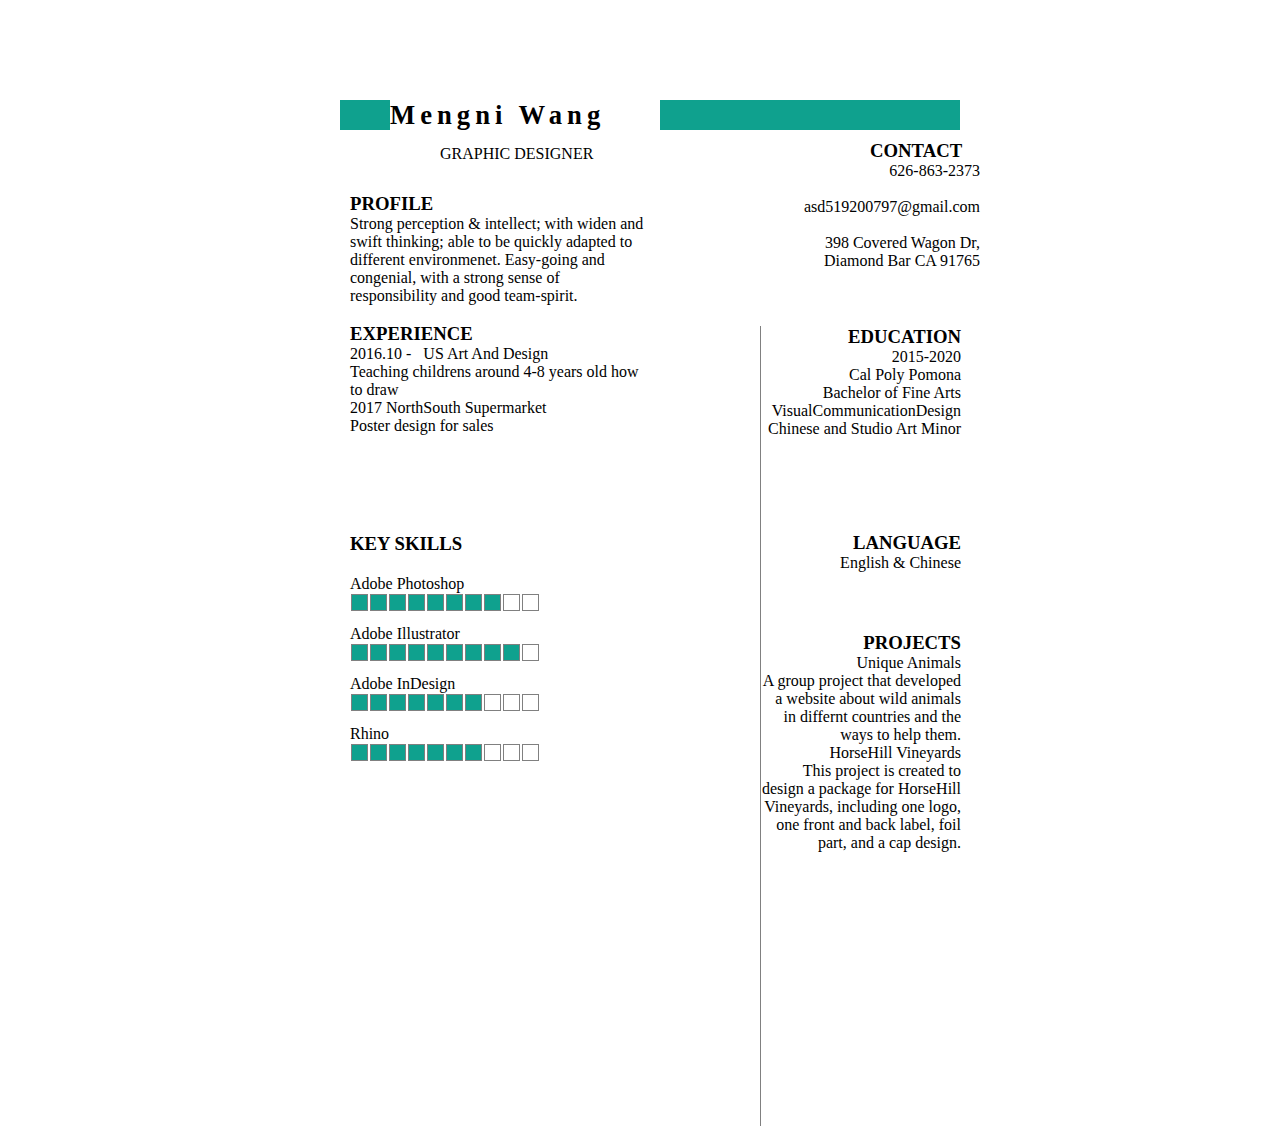
==== helenresume.html @ cc1e92df "new" ====
<!DOCTYPE html>
<head>
    <!-- local style sheet -->
    <link rel="stylesheet" href="assetsresume/css/dafaultstyle.css" type="text/css" />
    <link rel="stylesheet" href="assetsresume/css/dafaultstyle.css" type="text/css" />
<html lang="en">

<head>
    <meta charset="UTF-8">
    <meta name="viewport" content="width=device-width, initial-scale=1.0">
    <title>Document</title>
    <style>
        * {
            margin: 0;
            padding: 0;
        }
        
        #main {
            margin-top: 50px;
            margin-bottom: 50px;
            margin-left: auto;
            margin-right: auto;
            width: 600px;
            height: 800px;
            /*border-left: 2px solid gray;*/
            /*border-top: 1px solid gray;*/
            z-index: 4;
        }
        
        #leftMain {
            width: 300px;
            height: 800px;
            float: left;
        }
        
        #rightMain {
            width: 300px;
            height: 800px;
            float: left;
        }
        
        #title {
            width: 300px;
            height: 30px;
            margin-top: 50px;
            background-color: rgb(15, 161, 142);
        }
        
        #title h2 {
            width: 300px;
            height: 30px;
            margin-top: 0;
            margin-left: 50px;
            background-color: white;
            font-size: 20pt;
            letter-spacing: 5px;
        }
        
        #contact {
            width: 150px;
            height: 250px;
           
            margin-right: 10px;
            margin-top: 0;
            float: right;
           
        }
        
        #line2 h3 {
            margin-top: 45px;
            margin-left: 90px;
        }
        
        #block2 {
            width: 300px;
            height: 30px;
            margin-top: 50px;
            margin-left: 20px;
            background-color: rgb(15, 161, 142);
            z-index: 999;
        }
        
        #smallTitle {
            text-indent: 100px;
            margin-top: 15px;
        }
        
        #profile {
            margin-left: 10px;
            margin-top: 30px;
            width: 300px;
            height: 100px;
            /*border: 1px solid gray;*/
            word-wrap: break-word;
        }
        
        #experience {
            margin-left: 10px;
            margin-top: 30px;
            width: 300px;
            height: 200px;
            /*border: 1px solid gray;*/
            word-wrap: break-word;
        }
        
        #skills {
            margin-left: 10px;
            margin-top: 10px;
            width: 300px;
            height: 300px;
            /*border: 1px solid gray;*/
            word-wrap: break-word;
        }
        
        .left-bottom {
            width: 300px;
            height: 800px;
            margin-top: 196px;
            margin-left: 120px;
            border-left: 1px solid gray;
            text-align: right;
            word-wrap: break-word;
        }
        
        #education {
            width: 200px;
            height: 200px;
           
            /*border: 1px solid gray;*/
        }
        
        #language {
            margin-top: 6px;
            width: 200px;
            height: 100px;
            /*border: 1px solid gray;*/
        }
        
        #projects {
            width: 200px;
            height: 200px;
            /*border: 1px solid gray;*/
        }
        
        .myli {
            margin-top: 20px;
            height: 30px;
        }
        
        .skill-tu li {
            margin: 1px;
            padding: 0;
            list-style: none;
            width: 15px;
            height: 15px;
            border: 1px solid gray;
            float: left;
        }
        
        #line1 {
            width: 200px;
            height: 45px;
            
        }
        
        #line2 {
            width: 200px;
            height: 160px;
            
        }
        
        #line3 {
            margin-top: 80px;
            width: 200px;
            height: 55px;
            
        }
        
        .fill {
            background-color: rgb(15, 161, 142);
        }
    </style>
</head>

<body>
    <div id="main">
        <div id="leftMain">
            <div id="title">
                <h2> <b>Mengni Wang</b></h2>
            </div>
            <div id="smallTitle">
                GRAPHIC DESIGNER
            </div>
            <div id="profile">
                <h3>PROFILE</h3>
                <p>Strong perception & intellect; with widen and swift thinking; able to be quickly adapted to different environmenet.
                    Easy-going and congenial, with a strong sense of responsibility and good team-spirit.</p>
            </div>
            
            
            <div id="experience">
                <h3>EXPERIENCE</h3>
                <p>2016.10 -    &nbsp; US Art And Design
                    <br>
                    Teaching childrens around 4-8 years old how to draw
                       
                    </p>
                <P>2017&nbsp;NorthSouth Supermarket
                    <br>
                    Poster design for sales
                </P>
            </div>
            <div id="skills">
                <h3>KEY SKILLS</h3>
                <div class="myli">
                    Adobe Photoshop
                    <div class="skill-tu">
                        <ul>
                            <li class="fill"></li>
                            <li class="fill"></li>
                            <li class="fill"></li>
                            <li class="fill"></li>
                            <li class="fill"></li>
                            <li class="fill"></li>
                            <li class="fill"></li>
                            <li class="fill"></li>
                            <li></li>
                            <li></li>
                        </ul>
                    </div>
                </div>
                <div class="myli">
                    Adobe Illustrator
                    <div class="skill-tu">
                        <ul>
                            <li class="fill"></li>
                            <li class="fill"></li>
                            <li class="fill"></li>
                            <li class="fill"></li>
                            <li class="fill"></li>
                            <li class="fill"></li>
                            <li class="fill"></li>
                            <li class="fill"></li>
                            <li class="fill"></li>
                            <li></li>
                        </ul>
                    </div>
                </div>
                <div class="myli">
                    Adobe InDesign
                    <div class="skill-tu">
                        <ul>
                            <li class="fill"></li>
                            <li class="fill"></li>
                            <li class="fill"></li>
                            <li class="fill"></li>
                            <li class="fill"></li>
                            <li class="fill"></li>
                            <li class="fill"></li>
                            <li></li>
                            <li></li>
                            <li></li>
                        </ul>
                    </div>
                </div>
                <div class="myli">
                    Rhino
                    <div class="skill-tu">
                        <ul>
                            <li class="fill"></li>
                            <li class="fill"></li>
                            <li class="fill"></li>
                            <li class="fill"></li>
                            <li class="fill"></li>
                            <li class="fill"></li>
                            <li class="fill"></li>
                            <li></li>
                            <li></li>
                            <li></li>
                        </ul>
                    </div>
                </div>
            </div>
        </div>
        <div id="rightMain">
            <div id="contact">
                <div id="line1"></div>
                <div id="line2">
                    <h3>CONTACT</h3>
            <i class="fas fa-mobile"></i>
                <P ALIGN=RIGHT>626-863-2373</P>
                <br>
                <P ALIGN=RIGHT>asd519200797@gmail.com</P>
                <br>
                <P ALIGN=RIGHT>398 Covered Wagon Dr, Diamond Bar CA 91765</P>
                    <div id="line3"></div>
                </div>

            </div>
            
            <div id="block2"></div>
            <div class="left-bottom">
                <div id="education">
                    <h3>EDUCATION</h3>
                    <p>
                        2015-2020
                        <br>
                        Cal Poly Pomona 
                        <br>
                        
                        Bachelor of Fine Arts 
                        <br>
                        VisualCommunicationDesign
                        <br>
                        Chinese and Studio Art Minor</p>
                </div>
                <div id="language">
                    <h3>LANGUAGE</h3>

                    <p>English & Chinese</p>
                </div>
                <div id="projects">
                    <h3>PROJECTS</h3>
                    <p> Unique Animals</p>
                    <p>A group project that developed a website about wild animals in differnt countries and the ways to help them.</p>
                    <p>HorseHill Vineyards</p>
                    <p>This project is created to design a package for HorseHill Vineyards, including one logo, one front and back label, foil part, and a cap design. 
                </div>
            </div>
        </div>
    </div>
</body>

</html>
---- assetsresume/css/dafaultstyle.css ----
<div>
[if screen resolution is lower then 960 px]
    <div>
    some new text only for lower resolution
    </div>
[end of condition]
</div>
---- assetsresume/css/dafaultstyle.css ----
<div>
[if screen resolution is lower then 960 px]
    <div>
    some new text only for lower resolution
    </div>
[end of condition]
</div>
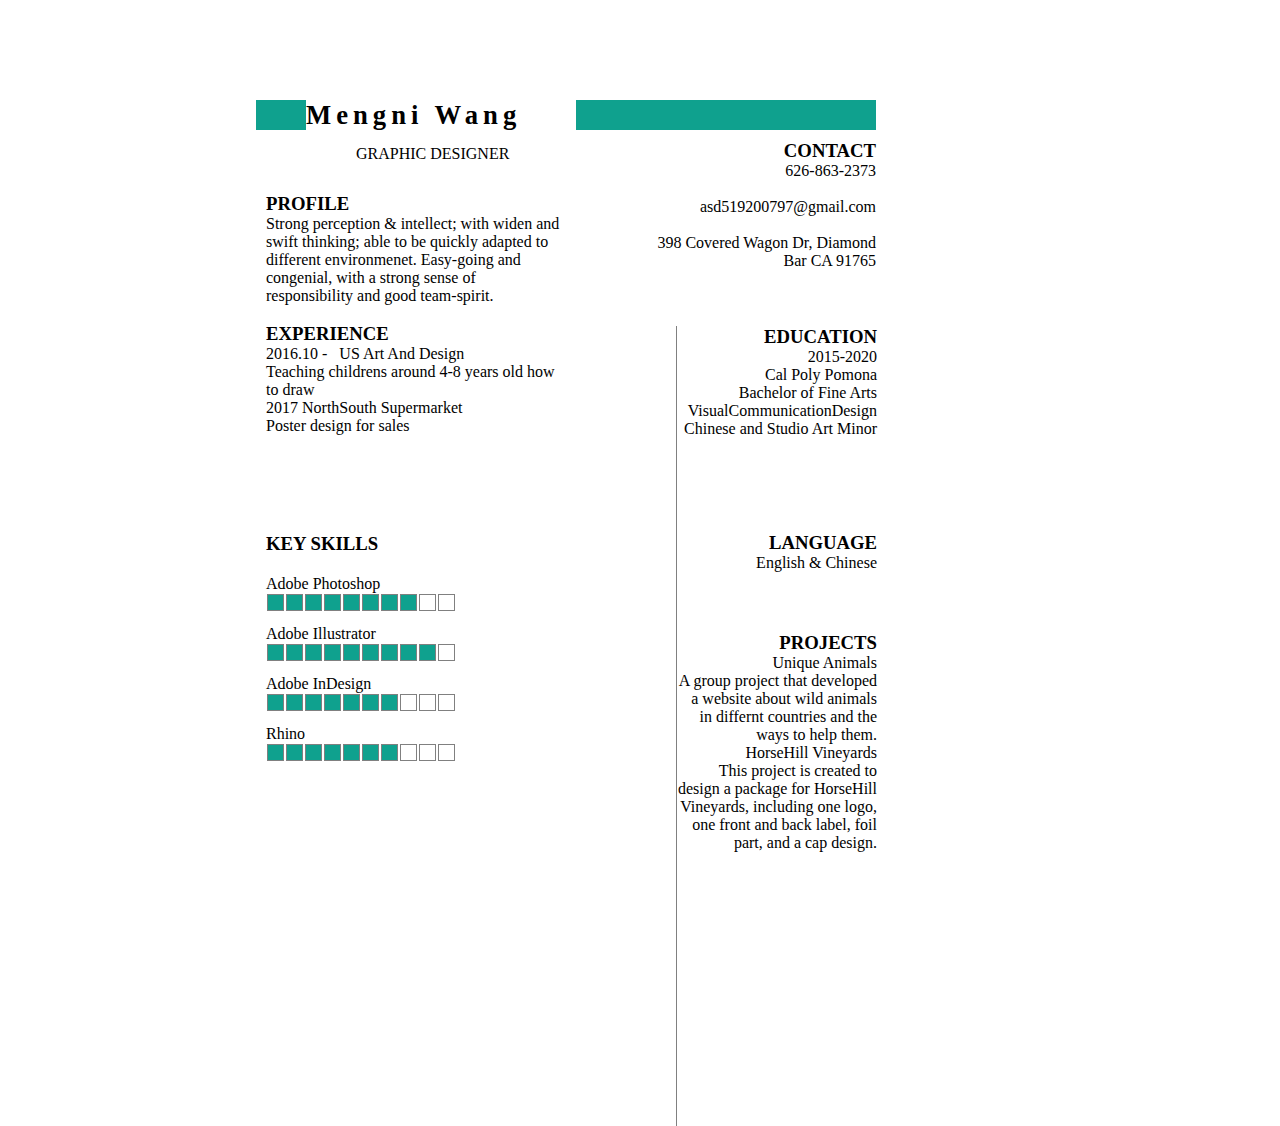
==== commit 5f8670c5: "sun" ====
--- a/helenresume.html
+++ b/helenresume.html
@@ -1,334 +1,331 @@
 <!DOCTYPE html>
+
 <head>
     <!-- local style sheet -->
     <link rel="stylesheet" href="assetsresume/css/dafaultstyle.css" type="text/css" />
     <link rel="stylesheet" href="assetsresume/css/dafaultstyle.css" type="text/css" />
-<html lang="en">
-
-<head>
-    <meta charset="UTF-8">
-    <meta name="viewport" content="width=device-width, initial-scale=1.0">
-    <title>Document</title>
-    <style>
-        * {
-            margin: 0;
-            padding: 0;
-        }
-        
-        #main {
-            margin-top: 50px;
-            margin-bottom: 50px;
-            margin-left: auto;
-            margin-right: auto;
-            width: 600px;
-            height: 800px;
-            /*border-left: 2px solid gray;*/
-            /*border-top: 1px solid gray;*/
-            z-index: 4;
-        }
-        
-        #leftMain {
-            width: 300px;
-            height: 800px;
-            float: left;
-        }
-        
-        #rightMain {
-            width: 300px;
-            height: 800px;
-            float: left;
-        }
-        
-        #title {
-            width: 300px;
-            height: 30px;
-            margin-top: 50px;
-            background-color: rgb(15, 161, 142);
-        }
-        
-        #title h2 {
-            width: 300px;
-            height: 30px;
-            margin-top: 0;
-            margin-left: 50px;
-            background-color: white;
-            font-size: 20pt;
-            letter-spacing: 5px;
-        }
-        
-        #contact {
-            width: 150px;
-            height: 250px;
-           
-            margin-right: 10px;
-            margin-top: 0;
-            float: right;
-           
-        }
-        
-        #line2 h3 {
-            margin-top: 45px;
-            margin-left: 90px;
-        }
-        
-        #block2 {
-            width: 300px;
-            height: 30px;
-            margin-top: 50px;
-            margin-left: 20px;
-            background-color: rgb(15, 161, 142);
-            z-index: 999;
-        }
-        
-        #smallTitle {
-            text-indent: 100px;
-            margin-top: 15px;
-        }
-        
-        #profile {
-            margin-left: 10px;
-            margin-top: 30px;
-            width: 300px;
-            height: 100px;
-            /*border: 1px solid gray;*/
-            word-wrap: break-word;
-        }
-        
-        #experience {
-            margin-left: 10px;
-            margin-top: 30px;
-            width: 300px;
-            height: 200px;
-            /*border: 1px solid gray;*/
-            word-wrap: break-word;
-        }
-        
-        #skills {
-            margin-left: 10px;
-            margin-top: 10px;
-            width: 300px;
-            height: 300px;
-            /*border: 1px solid gray;*/
-            word-wrap: break-word;
-        }
-        
-        .left-bottom {
-            width: 300px;
-            height: 800px;
-            margin-top: 196px;
-            margin-left: 120px;
-            border-left: 1px solid gray;
-            text-align: right;
-            word-wrap: break-word;
-        }
-        
-        #education {
-            width: 200px;
-            height: 200px;
-           
-            /*border: 1px solid gray;*/
-        }
-        
-        #language {
-            margin-top: 6px;
-            width: 200px;
-            height: 100px;
-            /*border: 1px solid gray;*/
-        }
-        
-        #projects {
-            width: 200px;
-            height: 200px;
-            /*border: 1px solid gray;*/
-        }
-        
-        .myli {
-            margin-top: 20px;
-            height: 30px;
-        }
-        
-        .skill-tu li {
-            margin: 1px;
-            padding: 0;
-            list-style: none;
-            width: 15px;
-            height: 15px;
-            border: 1px solid gray;
-            float: left;
-        }
-        
-        #line1 {
-            width: 200px;
-            height: 45px;
-            
-        }
-        
-        #line2 {
-            width: 200px;
-            height: 160px;
-            
-        }
-        
-        #line3 {
-            margin-top: 80px;
-            width: 200px;
-            height: 55px;
-            
-        }
-        
-        .fill {
-            background-color: rgb(15, 161, 142);
-        }
-    </style>
-</head>
-
-<body>
-    <div id="main">
-        <div id="leftMain">
-            <div id="title">
-                <h2> <b>Mengni Wang</b></h2>
+    <html lang="en">
+
+    <head>
+        <meta charset="UTF-8">
+        <meta name="viewport" content="width=device-width, initial-scale=1.0">
+        <title>Document</title>
+        <style>
+            * {
+                margin: 0;
+                padding: 0;
+            }
+            
+            #main {
+                margin-top: 50px;
+                margin-bottom: 50px;
+                margin-left: 20%;
+                margin-right: 20%;
+                width: 60%;
+                height: 800px;
+                /*border-left: 2px solid gray;*/
+                /*border-top: 1px solid gray;*/
+                z-index: 4;
+                float: left;
+            }
+            
+            #leftMain {
+                width: 300px;
+                height: 800px;
+                float: left;
+            }
+            
+            #rightMain {
+                width: 300px;
+                height: 800px;
+                float: left;
+            }
+            
+            #title {
+                width: 300px;
+                height: 30px;
+                margin-top: 50px;
+                background-color: rgb(15, 161, 142);
+            }
+            
+            #title h2 {
+                width: 300px;
+                height: 30px;
+                margin-top: 0;
+                margin-left: 50px;
+                background-color: white;
+                font-size: 20pt;
+                letter-spacing: 5px;
+            }
+            
+            #contact {
+                width: 150px;
+                height: 250px;
+                margin-right: 50px;
+                margin-top: 0;
+                float: right;
+            }
+            
+            #line2 h3 {
+                margin-top: 45px;
+                margin-left: 90px;
+            }
+            
+            #con {
+                width: 220px;
+                height: 200px;
+                text-align: right;
+            }
+            
+            #block2 {
+                width: 300px;
+                height: 30px;
+                margin-top: 50px;
+                margin-left: 20px;
+                background-color: rgb(15, 161, 142);
+                z-index: 999;
+            }
+            
+            #smallTitle {
+                text-indent: 100px;
+                margin-top: 15px;
+            }
+            
+            #profile {
+                margin-left: 10px;
+                margin-top: 30px;
+                width: 300px;
+                height: 100px;
+                /*border: 1px solid gray;*/
+                word-wrap: break-word;
+            }
+            
+            #experience {
+                margin-left: 10px;
+                margin-top: 30px;
+                width: 300px;
+                height: 200px;
+                /*border: 1px solid gray;*/
+                word-wrap: break-word;
+            }
+            
+            #skills {
+                margin-left: 10px;
+                margin-top: 10px;
+                width: 300px;
+                height: 300px;
+                /*border: 1px solid gray;*/
+                word-wrap: break-word;
+            }
+            
+            .left-bottom {
+                width: 300px;
+                height: 800px;
+                margin-top: 196px;
+                margin-left: 120px;
+                border-left: 1px solid gray;
+                text-align: right;
+                word-wrap: break-word;
+            }
+            
+            #education {
+                width: 200px;
+                height: 200px;
+                /*border: 1px solid gray;*/
+            }
+            
+            #language {
+                margin-top: 6px;
+                width: 200px;
+                height: 100px;
+                /*border: 1px solid gray;*/
+            }
+            
+            #projects {
+                width: 200px;
+                height: 200px;
+                /*border: 1px solid gray;*/
+            }
+            
+            .myli {
+                margin-top: 20px;
+                height: 30px;
+            }
+            
+            .skill-tu li {
+                margin: 1px;
+                padding: 0;
+                list-style: none;
+                width: 15px;
+                height: 15px;
+                border: 1px solid gray;
+                float: left;
+            }
+            
+            #line1 {
+                width: 200px;
+                height: 45px;
+            }
+            
+            #line2 {
+                width: 240px;
+                height: 160px;
+            }
+            
+            #line3 {
+                margin-top: 80px;
+                width: 200px;
+                height: 55px;
+            }
+            
+            .fill {
+                background-color: rgb(15, 161, 142);
+            }
+        </style>
+    </head>
+
+    <body>
+        <div id="main">
+            <div id="leftMain">
+                <div id="title">
+                    <h2> <b>Mengni Wang</b></h2>
+                </div>
+                <div id="smallTitle">
+                    GRAPHIC DESIGNER
+                </div>
+                <div id="profile">
+                    <h3>PROFILE</h3>
+                    <p>Strong perception & intellect; with widen and swift thinking; able to be quickly adapted to different environmenet. Easy-going and congenial, with a strong sense of responsibility and good team-spirit.</p>
+                </div>
+
+
+                <div id="experience">
+                    <h3>EXPERIENCE</h3>
+                    <p>2016.10 - &nbsp; US Art And Design
+                        <br> Teaching childrens around 4-8 years old how to draw
+
+                    </p>
+                    <P>2017&nbsp;NorthSouth Supermarket
+                        <br> Poster design for sales
+                    </P>
+                </div>
+                <div id="skills">
+                    <h3>KEY SKILLS</h3>
+                    <div class="myli">
+                        Adobe Photoshop
+                        <div class="skill-tu">
+                            <ul>
+                                <li class="fill"></li>
+                                <li class="fill"></li>
+                                <li class="fill"></li>
+                                <li class="fill"></li>
+                                <li class="fill"></li>
+                                <li class="fill"></li>
+                                <li class="fill"></li>
+                                <li class="fill"></li>
+                                <li></li>
+                                <li></li>
+                            </ul>
+                        </div>
+                    </div>
+                    <div class="myli">
+                        Adobe Illustrator
+                        <div class="skill-tu">
+                            <ul>
+                                <li class="fill"></li>
+                                <li class="fill"></li>
+                                <li class="fill"></li>
+                                <li class="fill"></li>
+                                <li class="fill"></li>
+                                <li class="fill"></li>
+                                <li class="fill"></li>
+                                <li class="fill"></li>
+                                <li class="fill"></li>
+                                <li></li>
+                            </ul>
+                        </div>
+                    </div>
+                    <div class="myli">
+                        Adobe InDesign
+                        <div class="skill-tu">
+                            <ul>
+                                <li class="fill"></li>
+                                <li class="fill"></li>
+                                <li class="fill"></li>
+                                <li class="fill"></li>
+                                <li class="fill"></li>
+                                <li class="fill"></li>
+                                <li class="fill"></li>
+                                <li></li>
+                                <li></li>
+                                <li></li>
+                            </ul>
+                        </div>
+                    </div>
+                    <div class="myli">
+                        Rhino
+                        <div class="skill-tu">
+                            <ul>
+                                <li class="fill"></li>
+                                <li class="fill"></li>
+                                <li class="fill"></li>
+                                <li class="fill"></li>
+                                <li class="fill"></li>
+                                <li class="fill"></li>
+                                <li class="fill"></li>
+                                <li></li>
+                                <li></li>
+                                <li></li>
+                            </ul>
+                        </div>
+                    </div>
+                </div>
             </div>
-            <div id="smallTitle">
-                GRAPHIC DESIGNER
-            </div>
-            <div id="profile">
-                <h3>PROFILE</h3>
-                <p>Strong perception & intellect; with widen and swift thinking; able to be quickly adapted to different environmenet.
-                    Easy-going and congenial, with a strong sense of responsibility and good team-spirit.</p>
-            </div>
-            
-            
-            <div id="experience">
-                <h3>EXPERIENCE</h3>
-                <p>2016.10 -    &nbsp; US Art And Design
-                    <br>
-                    Teaching childrens around 4-8 years old how to draw
-                       
-                    </p>
-                <P>2017&nbsp;NorthSouth Supermarket
-                    <br>
-                    Poster design for sales
-                </P>
-            </div>
-            <div id="skills">
-                <h3>KEY SKILLS</h3>
-                <div class="myli">
-                    Adobe Photoshop
-                    <div class="skill-tu">
-                        <ul>
-                            <li class="fill"></li>
-                            <li class="fill"></li>
-                            <li class="fill"></li>
-                            <li class="fill"></li>
-                            <li class="fill"></li>
-                            <li class="fill"></li>
-                            <li class="fill"></li>
-                            <li class="fill"></li>
-                            <li></li>
-                            <li></li>
-                        </ul>
-                    </div>
-                </div>
-                <div class="myli">
-                    Adobe Illustrator
-                    <div class="skill-tu">
-                        <ul>
-                            <li class="fill"></li>
-                            <li class="fill"></li>
-                            <li class="fill"></li>
-                            <li class="fill"></li>
-                            <li class="fill"></li>
-                            <li class="fill"></li>
-                            <li class="fill"></li>
-                            <li class="fill"></li>
-                            <li class="fill"></li>
-                            <li></li>
-                        </ul>
-                    </div>
-                </div>
-                <div class="myli">
-                    Adobe InDesign
-                    <div class="skill-tu">
-                        <ul>
-                            <li class="fill"></li>
-                            <li class="fill"></li>
-                            <li class="fill"></li>
-                            <li class="fill"></li>
-                            <li class="fill"></li>
-                            <li class="fill"></li>
-                            <li class="fill"></li>
-                            <li></li>
-                            <li></li>
-                            <li></li>
-                        </ul>
-                    </div>
-                </div>
-                <div class="myli">
-                    Rhino
-                    <div class="skill-tu">
-                        <ul>
-                            <li class="fill"></li>
-                            <li class="fill"></li>
-                            <li class="fill"></li>
-                            <li class="fill"></li>
-                            <li class="fill"></li>
-                            <li class="fill"></li>
-                            <li class="fill"></li>
-                            <li></li>
-                            <li></li>
-                            <li></li>
-                        </ul>
+            <div id="rightMain">
+                <div id="contact">
+                    <div id="line1"></div>
+                    <div id="line2">
+                        <div id="con">
+                            <h3>CONTACT</h3>
+                            <!-- <i class="fas fa-mobile"></i> -->
+                            <p>626-863-2373</p>
+                            <br>
+                            <p>asd519200797@gmail.com</p>
+                            <br>
+                            <p>398 Covered Wagon Dr, Diamond Bar CA 91765</p>
+                        </div>
+
+                        <div id="line3"></div>
+                    </div>
+
+                </div>
+
+                <div id="block2"></div>
+                <div class="left-bottom">
+                    <div id="education">
+                        <h3>EDUCATION</h3>
+                        <p>
+                            2015-2020
+                            <br> Cal Poly Pomona
+                            <br> Bachelor of Fine Arts
+                            <br> VisualCommunicationDesign
+                            <br> Chinese and Studio Art Minor</p>
+                    </div>
+                    <div id="language">
+                        <h3>LANGUAGE</h3>
+
+                        <p>English & Chinese</p>
+                    </div>
+                    <div id="projects">
+                        <h3>PROJECTS</h3>
+                        <p> Unique Animals</p>
+                        <p>A group project that developed a website about wild animals in differnt countries and the ways to help them.</p>
+                        <p>HorseHill Vineyards</p>
+                        <p>This project is created to design a package for HorseHill Vineyards, including one logo, one front and back label, foil part, and a cap design.
                     </div>
                 </div>
             </div>
         </div>
-        <div id="rightMain">
-            <div id="contact">
-                <div id="line1"></div>
-                <div id="line2">
-                    <h3>CONTACT</h3>
-            <i class="fas fa-mobile"></i>
-                <P ALIGN=RIGHT>626-863-2373</P>
-                <br>
-                <P ALIGN=RIGHT>asd519200797@gmail.com</P>
-                <br>
-                <P ALIGN=RIGHT>398 Covered Wagon Dr, Diamond Bar CA 91765</P>
-                    <div id="line3"></div>
-                </div>
-
-            </div>
-            
-            <div id="block2"></div>
-            <div class="left-bottom">
-                <div id="education">
-                    <h3>EDUCATION</h3>
-                    <p>
-                        2015-2020
-                        <br>
-                        Cal Poly Pomona 
-                        <br>
-                        
-                        Bachelor of Fine Arts 
-                        <br>
-                        VisualCommunicationDesign
-                        <br>
-                        Chinese and Studio Art Minor</p>
-                </div>
-                <div id="language">
-                    <h3>LANGUAGE</h3>
-
-                    <p>English & Chinese</p>
-                </div>
-                <div id="projects">
-                    <h3>PROJECTS</h3>
-                    <p> Unique Animals</p>
-                    <p>A group project that developed a website about wild animals in differnt countries and the ways to help them.</p>
-                    <p>HorseHill Vineyards</p>
-                    <p>This project is created to design a package for HorseHill Vineyards, including one logo, one front and back label, foil part, and a cap design. 
-                </div>
-            </div>
-        </div>
-    </div>
-</body>
-
-</html>+    </body>
+
+    </html>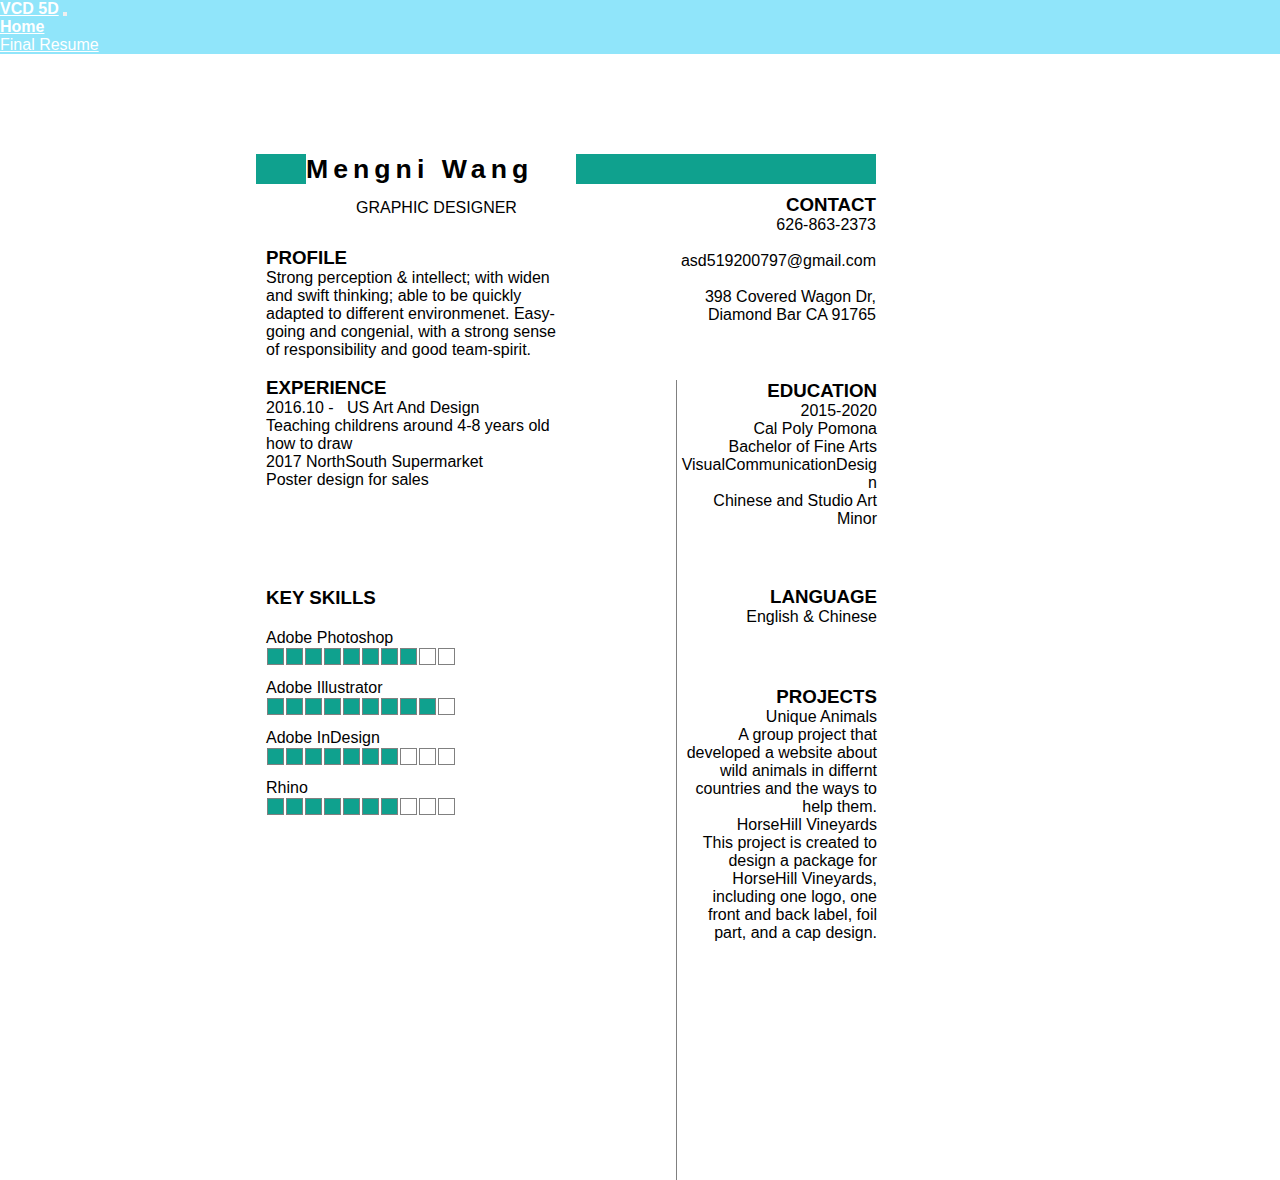
==== commit 6129a0e6: "new" ====
--- a/helenresume.html
+++ b/helenresume.html
@@ -1,4 +1,25 @@
-<!DOCTYPE html>
+
+<nav class="navbar navbar-expand-lg customNavBg">
+    <a class="navbar-brand" href="index.html"><b>VCD 5D</b></a>
+    <button class="navbar-toggler" type="button" data-toggle="collapse" data-target="#mycustomNav" aria-controls="navbarsExample09" aria-expanded="false" aria-label="Toggle navigation">
+        <span class="navbar-toggler-icon">
+            <i class="fas fa-bars" aria-hidden="true"></i>
+        </span>
+        
+    </button>
+
+    <div class="collapse navbar-collapse" id="mycustomNav">
+        <ul class="navbar-nav mr-auto">
+            <li class="nav-item active">
+                <a class="nav-link" href="index.html">Home</a>
+            </li>
+            
+            <li class="nav-item ">
+                <a class="nav-link" href="helenresume.html">Final Resume</a>
+            </li>
+        </ul>
+    </div>
+</nav><!DOCTYPE html>
 
 <head>
     <!-- local style sheet -->
--- a/assetsresume/css/dafaultstyle.css
+++ b/assetsresume/css/dafaultstyle.css
@@ -0,0 +1,65 @@
+body {
+    font-family: Arial, Helvetica, sans-serif;
+    padding-bottom: 120px;
+}
+
+footer {
+    padding:40px;
+    background: #34af95;
+    position: fixed;
+    width: 100%;
+    bottom: 0;
+    left: 0;
+    height: 100px;
+    text-align: center;
+    color:white;
+}
+
+/* navigation custom styling */
+.customNavBg {
+    background-color: rgb(144, 229, 250)!important;
+}
+
+.customNavBg span.navbar-toggler-icon > i.fas.fa-bars {
+    color:white;
+    font-size: 30px;
+}
+
+.customNavBg > a.navbar-brand:hover {
+    color: white
+}
+
+.customNavBg > li {
+    margin-right: 20px;
+}
+
+/* FontAwesome hamburger icon styling */
+/* .customNavBg .navbar-toggler-icon > i.fa-bars {
+    color: white;
+    font-size: 30px;
+} */
+
+.customNavBg li.nav-item.active > a {
+    color: white;
+    font-weight: bold;
+}
+
+.customNavBg  a {
+    color: white;
+}
+
+.customNavBg li > a:hover {
+    color: rgb(44, 40, 34) !important;
+    text-decoration: underline;
+    font-weight: bold;
+    transform: scale(1.2);
+}
+
+.customNavBg a.dropdown-item {
+    color: rgb(1, 162, 255);
+    background-color: transparent;
+}
+
+.customNavBg a.dropdown-item:hover {
+    color: rgb(0, 60, 255);
+    text-decoration: underline;--- a/assetsresume/css/dafaultstyle.css
+++ b/assetsresume/css/dafaultstyle.css
@@ -0,0 +1,65 @@
+body {
+    font-family: Arial, Helvetica, sans-serif;
+    padding-bottom: 120px;
+}
+
+footer {
+    padding:40px;
+    background: #34af95;
+    position: fixed;
+    width: 100%;
+    bottom: 0;
+    left: 0;
+    height: 100px;
+    text-align: center;
+    color:white;
+}
+
+/* navigation custom styling */
+.customNavBg {
+    background-color: rgb(144, 229, 250)!important;
+}
+
+.customNavBg span.navbar-toggler-icon > i.fas.fa-bars {
+    color:white;
+    font-size: 30px;
+}
+
+.customNavBg > a.navbar-brand:hover {
+    color: white
+}
+
+.customNavBg > li {
+    margin-right: 20px;
+}
+
+/* FontAwesome hamburger icon styling */
+/* .customNavBg .navbar-toggler-icon > i.fa-bars {
+    color: white;
+    font-size: 30px;
+} */
+
+.customNavBg li.nav-item.active > a {
+    color: white;
+    font-weight: bold;
+}
+
+.customNavBg  a {
+    color: white;
+}
+
+.customNavBg li > a:hover {
+    color: rgb(44, 40, 34) !important;
+    text-decoration: underline;
+    font-weight: bold;
+    transform: scale(1.2);
+}
+
+.customNavBg a.dropdown-item {
+    color: rgb(1, 162, 255);
+    background-color: transparent;
+}
+
+.customNavBg a.dropdown-item:hover {
+    color: rgb(0, 60, 255);
+    text-decoration: underline;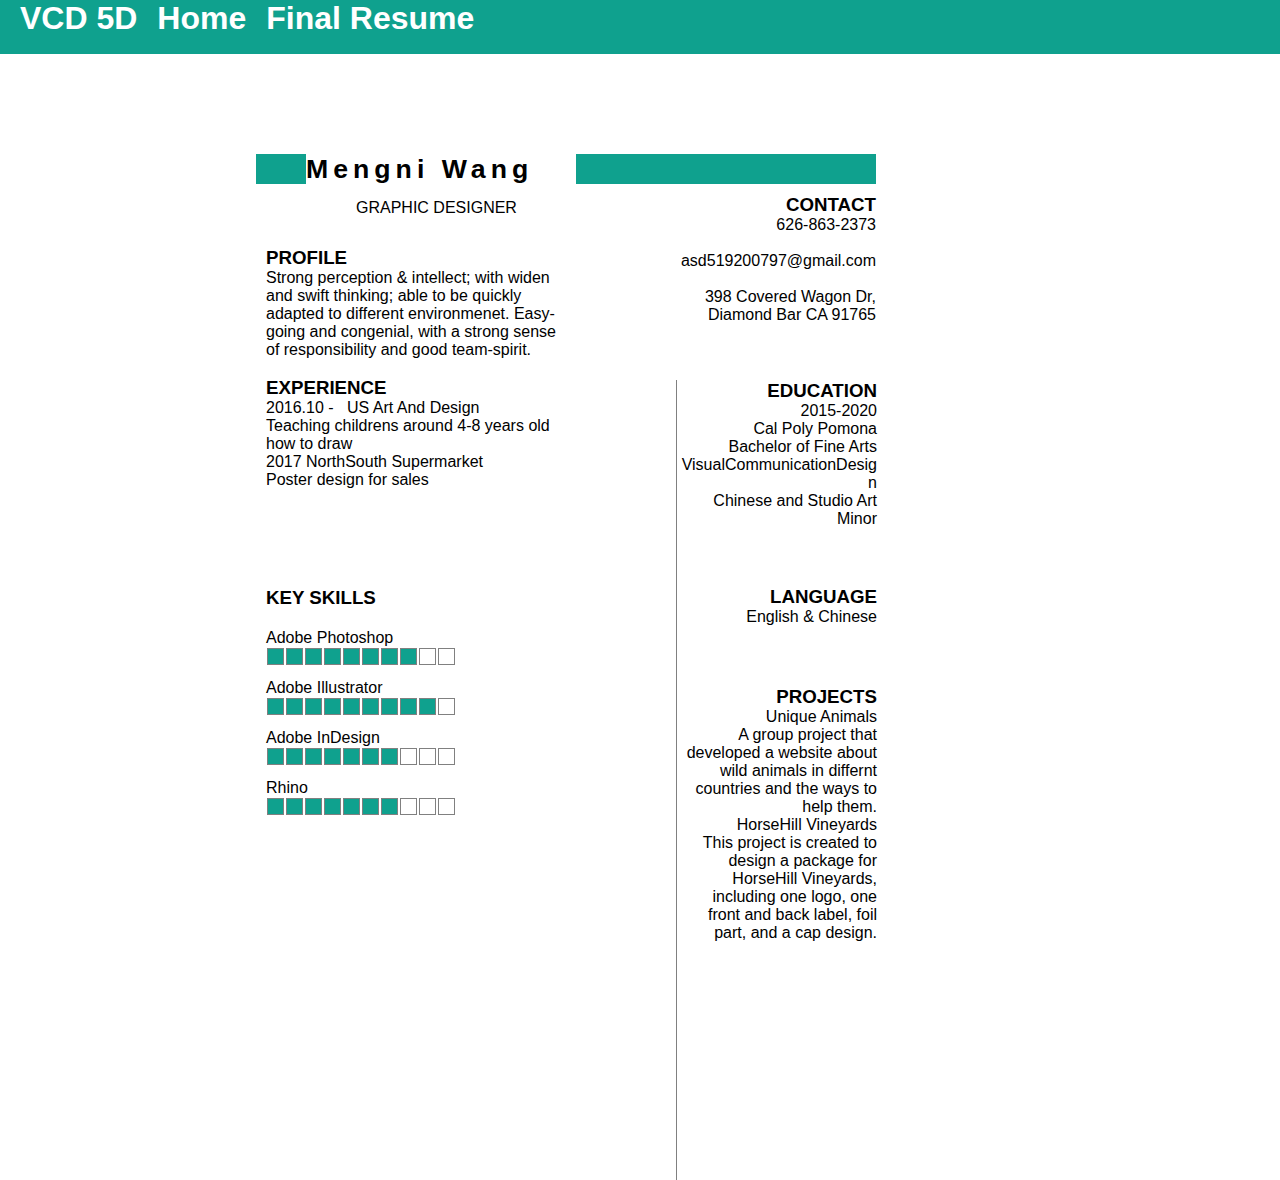
==== commit 4b15b021: "new" ====
--- a/helenresume.html
+++ b/helenresume.html
@@ -1,25 +1,4 @@
-
-<nav class="navbar navbar-expand-lg customNavBg">
-    <a class="navbar-brand" href="index.html"><b>VCD 5D</b></a>
-    <button class="navbar-toggler" type="button" data-toggle="collapse" data-target="#mycustomNav" aria-controls="navbarsExample09" aria-expanded="false" aria-label="Toggle navigation">
-        <span class="navbar-toggler-icon">
-            <i class="fas fa-bars" aria-hidden="true"></i>
-        </span>
-        
-    </button>
-
-    <div class="collapse navbar-collapse" id="mycustomNav">
-        <ul class="navbar-nav mr-auto">
-            <li class="nav-item active">
-                <a class="nav-link" href="index.html">Home</a>
-            </li>
-            
-            <li class="nav-item ">
-                <a class="nav-link" href="helenresume.html">Final Resume</a>
-            </li>
-        </ul>
-    </div>
-</nav><!DOCTYPE html>
+<!DOCTYPE html>
 
 <head>
     <!-- local style sheet -->
@@ -202,10 +181,50 @@
             .fill {
                 background-color: rgb(15, 161, 142);
             }
+            
+            #mycustomNav {
+                background-color: rgb(15, 161, 142);
+                width: 1357px;
+                height: 54px;
+            }
+            
+            #mycustomNav li {
+                list-style-type: none;
+                float: left;
+            }
+            
+            #mycustomNav a {
+                text-decoration: none;
+            }
+            
+            #mycustomNav h1 {
+                text-decoration: none;
+                color: white;
+            }
         </style>
     </head>
 
     <body>
+        <div class="collapse navbar-collapse" id="mycustomNav">
+            <ul class="navbar-nav mr-auto">
+                <li class="nav-item title">
+                    <a class="nav-link" href="index.html">
+                        <h1 style="margin-left: 20px;">VCD 5D</h1>
+                    </a>
+                </li>
+                <li class="nav-item active">
+                    <a class="nav-link" href="index.html">
+                        <h1 style="margin-left: 20px;">Home</h1>
+                    </a>
+                </li>
+
+                <li class="nav-item ">
+                    <a class="nav-link" href="helenresume.html">
+                        <h1 style="margin-left: 20px;">Final Resume</h1>
+                    </a>
+                </li>
+            </ul>
+        </div>
         <div id="main">
             <div id="leftMain">
                 <div id="title">
--- a/assetsresume/css/dafaultstyle.css
+++ b/assetsresume/css/dafaultstyle.css
@@ -62,4 +62,4 @@
 
 .customNavBg a.dropdown-item:hover {
     color: rgb(0, 60, 255);
-    text-decoration: underline;+    text-decoration: underline--- a/assetsresume/css/dafaultstyle.css
+++ b/assetsresume/css/dafaultstyle.css
@@ -62,4 +62,4 @@
 
 .customNavBg a.dropdown-item:hover {
     color: rgb(0, 60, 255);
-    text-decoration: underline;+    text-decoration: underline